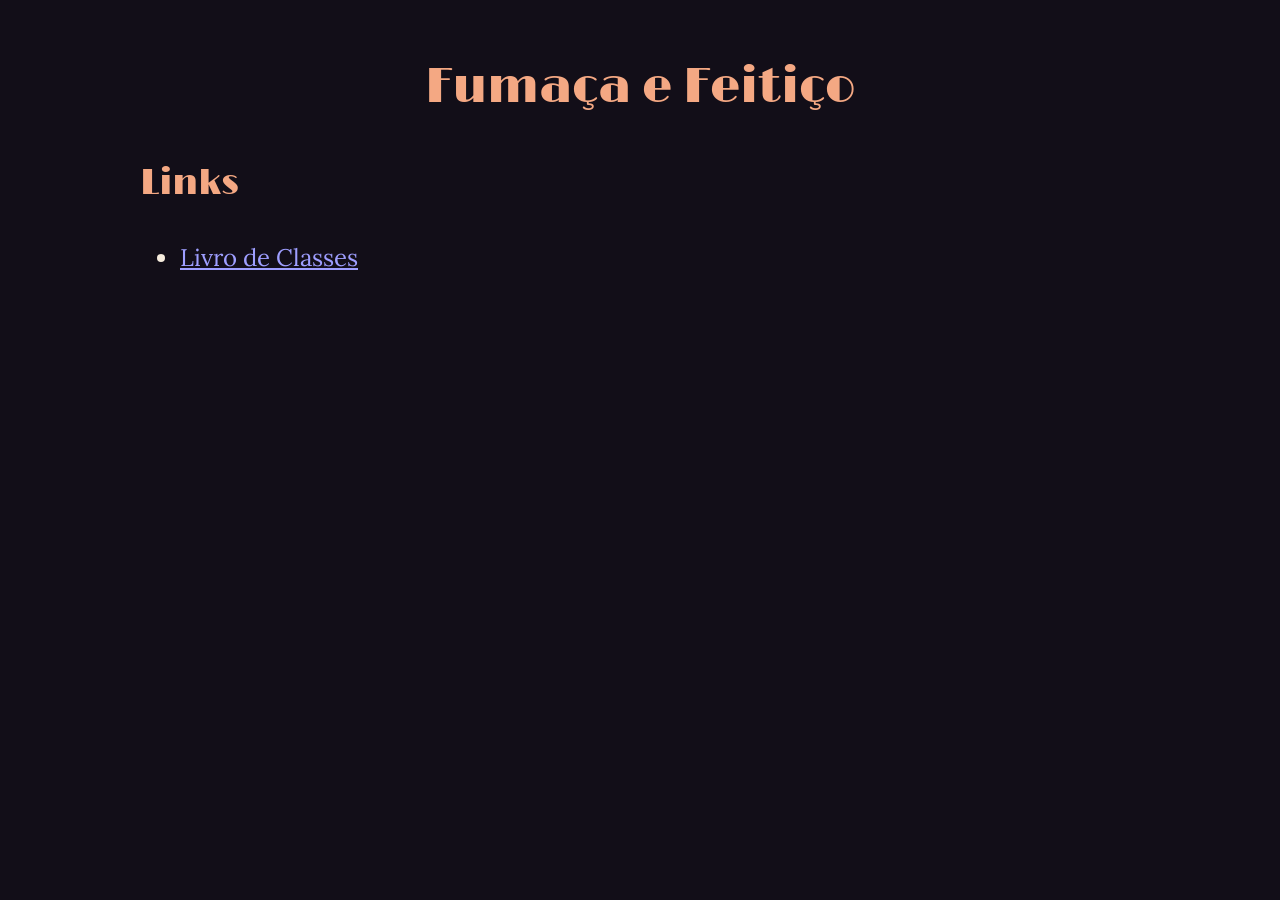
==== index.html @ 08080382 "feat: update title in FF-LC.html and add index.html with navigation links" ====
<!DOCTYPE html>
<html lang="pt-br">
<head>
    <meta charset="UTF-8">
    <meta name="viewport" content="width=device-width, initial-scale=1.0">
    <meta name="color-scheme" content="dark">
    <title>Fumaça e Feitiço - Página Inicial</title>

    <link rel="preconnect" href="https://fonts.googleapis.com">
    <link rel="preconnect" href="https://fonts.gstatic.com" crossorigin>
    <link href="https://fonts.googleapis.com/css2?family=Limelight&family=Lora:ital,wght@0,400..700;1,400..700&display=swap" rel="stylesheet">  
    <link rel="stylesheet" href="style.css">
</head>
<body>
    <h1>Fumaça e Feitiço</h1>

    <h2>Links</h2>
    <ul>
        <li><a href="ff-lc.html">Livro de Classes</a></li>
    </ul>
</body>
</html>
---- style.css ----
:root {
    --velvet-void: #120e18;
    --nebula-plum: #3b2a3f;
    --smoky-amethyst: #7a6d7f;
    --solar-flare: #e07a2e;
    --ember-glow: #f4a883;
    --stardust-mist: #f6ecdd;
}

body {
    background-color: var(--velvet-void);
    color: var(--stardust-mist);
    font-family: "Lora", serif;
    font-weight: 400;
    font-size: 1.5rem;
    line-height: 1.5;
    max-width: 1000px;
    margin: 0 auto;
    padding: 20px;
}

h1, h2, h3, h4 {
    color: var(--ember-glow);
    font-family: "Limelight", sans-serif;
    font-weight: 400;
}

h1 {text-align: center;}
h3 {font-size: 2.0rem;}

strong {
    font-weight: 600;
}

ul strong {
    color: var(--solar-flare);
}

hr {
    border: none;
    border-top: 1px solid var(--smoky-amethyst);
    margin: 40px 0;
}
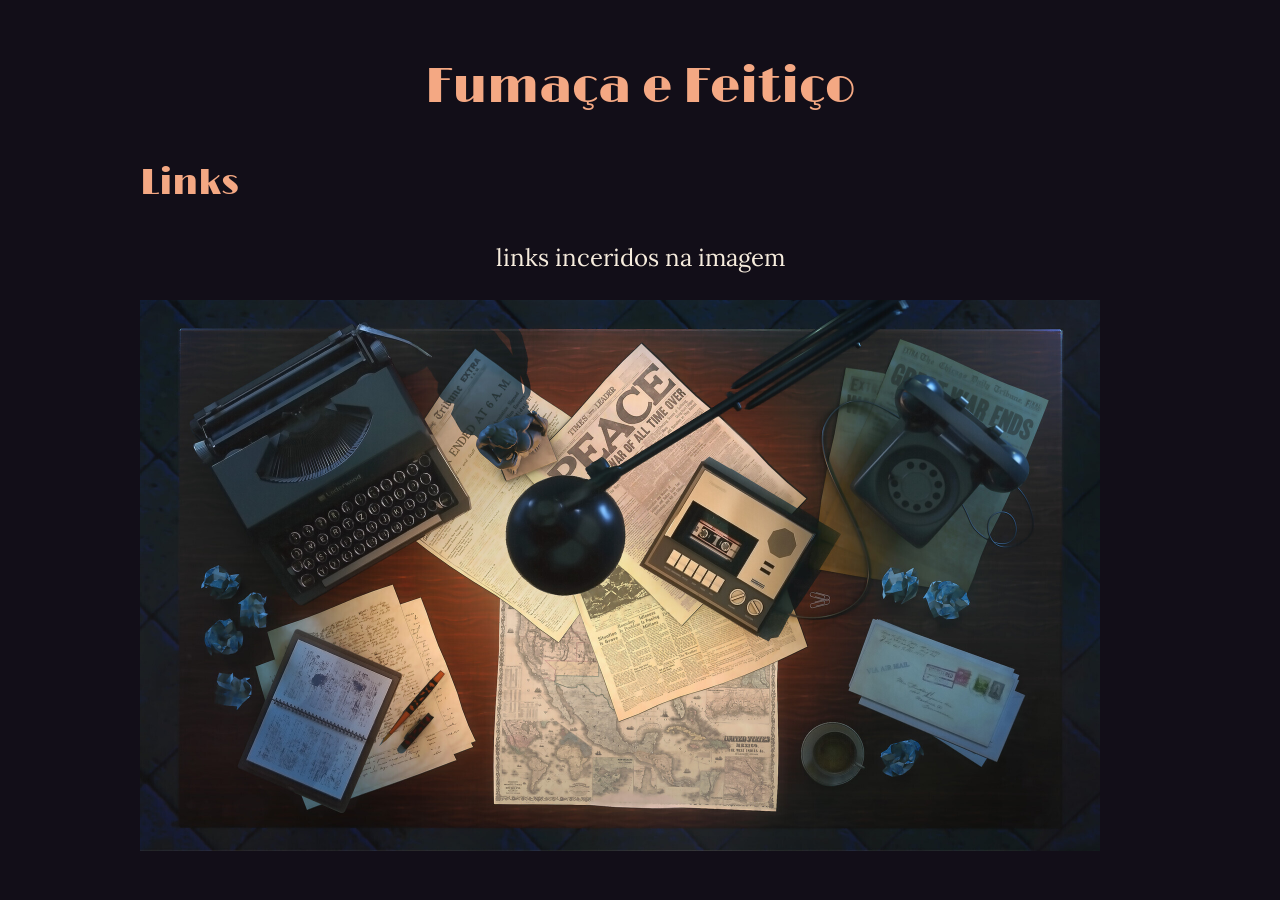
==== commit 228adbbd: "Refactor code structure for improved readability and maintainability" ====
--- a/index.html
+++ b/index.html
@@ -15,8 +15,10 @@
     <h1>Fumaça e Feitiço</h1>
 
     <h2>Links</h2>
-    <ul>
-        <li><a href="ff-lc.html">Livro de Classes</a></li>
-    </ul>
+    <p style="text-align: center;">links inceridos na imagem</p>
+    <img src="images/index-images/desk-index-1920.jpg" width="960" alt="mesa com links" usemap="#mesa">
+    <map name="mesa">
+        <area shape="poly" coords="95, 465, 156, 328, 263, 374, 203, 512" href="ff-lc.html" alt="Livro de Classes" title="Livro de Classes">
+    </map>
 </body>
 </html>
--- a/style.css
+++ b/style.css
@@ -16,7 +16,7 @@
     line-height: 1.5;
     max-width: 1000px;
     margin: 0 auto;
-    padding: 20px;
+    padding:20px;
 }
 
 h1, h2, h3, h4 {
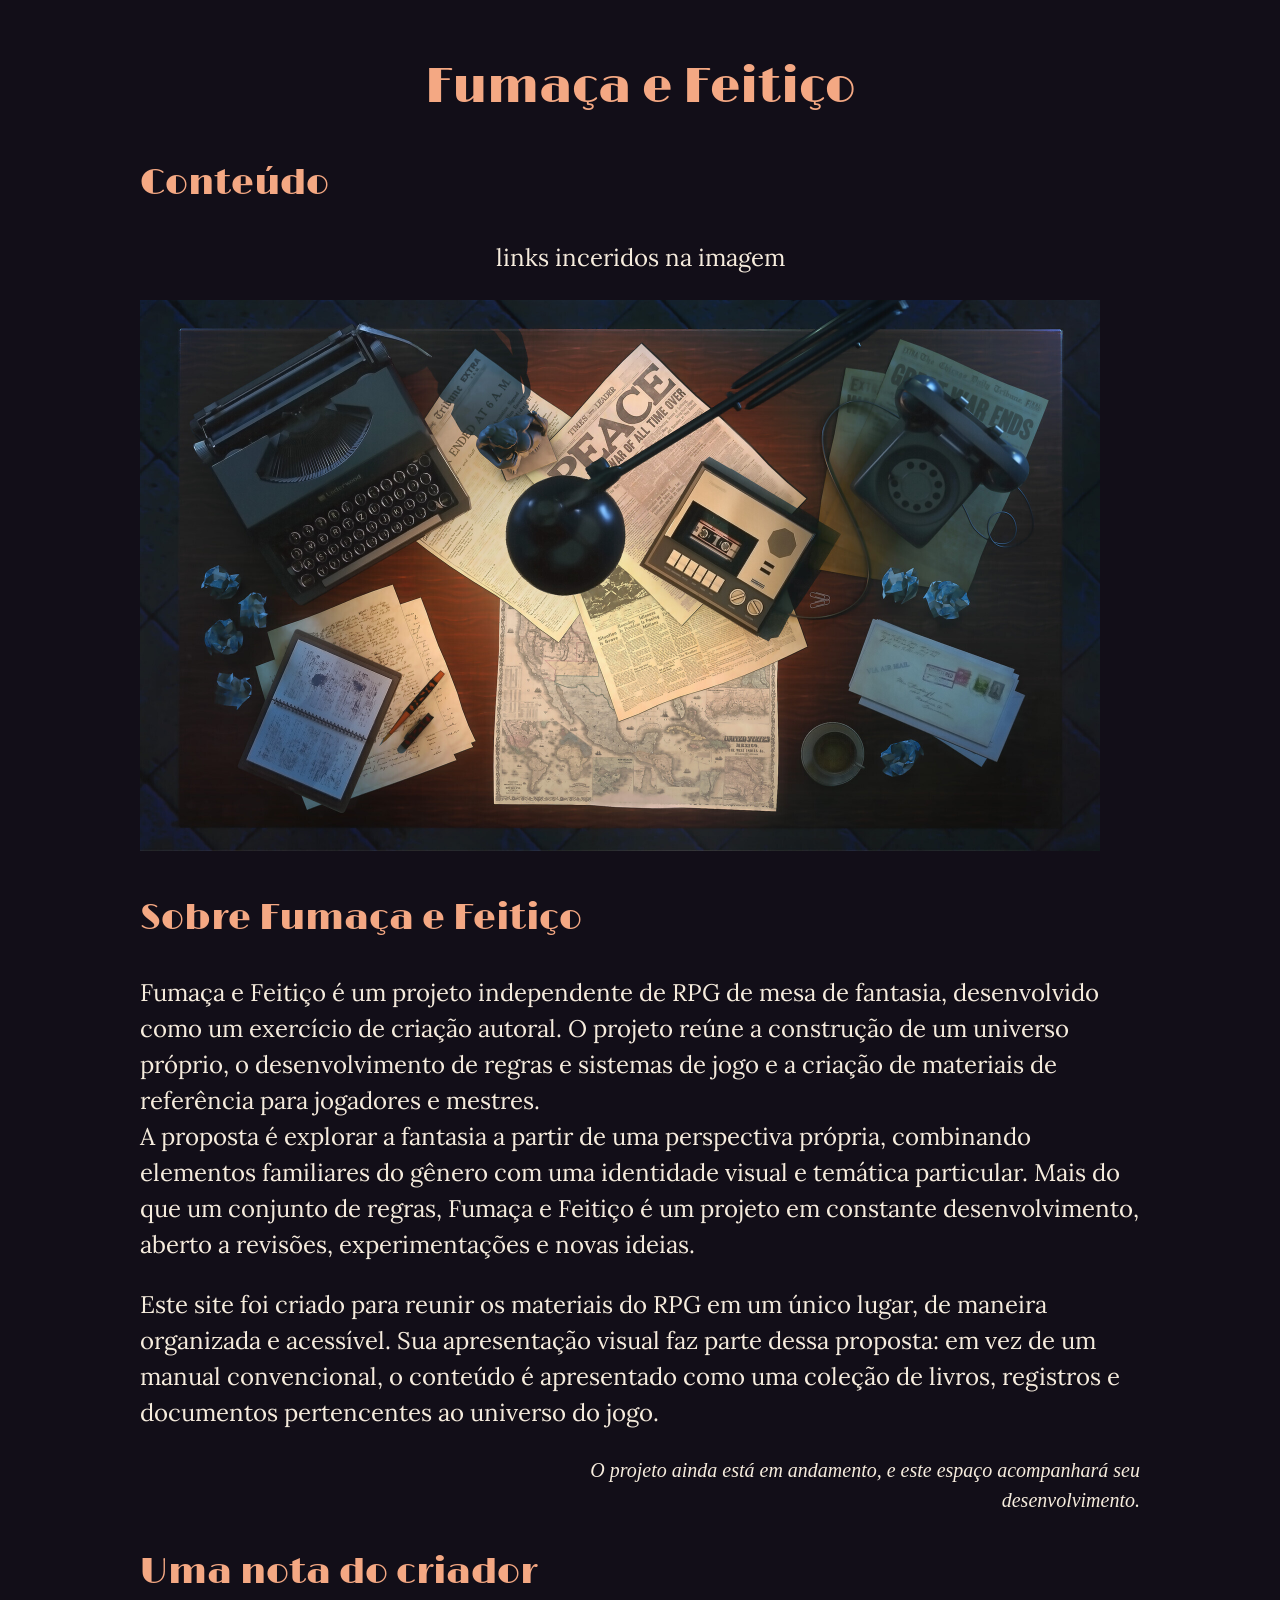
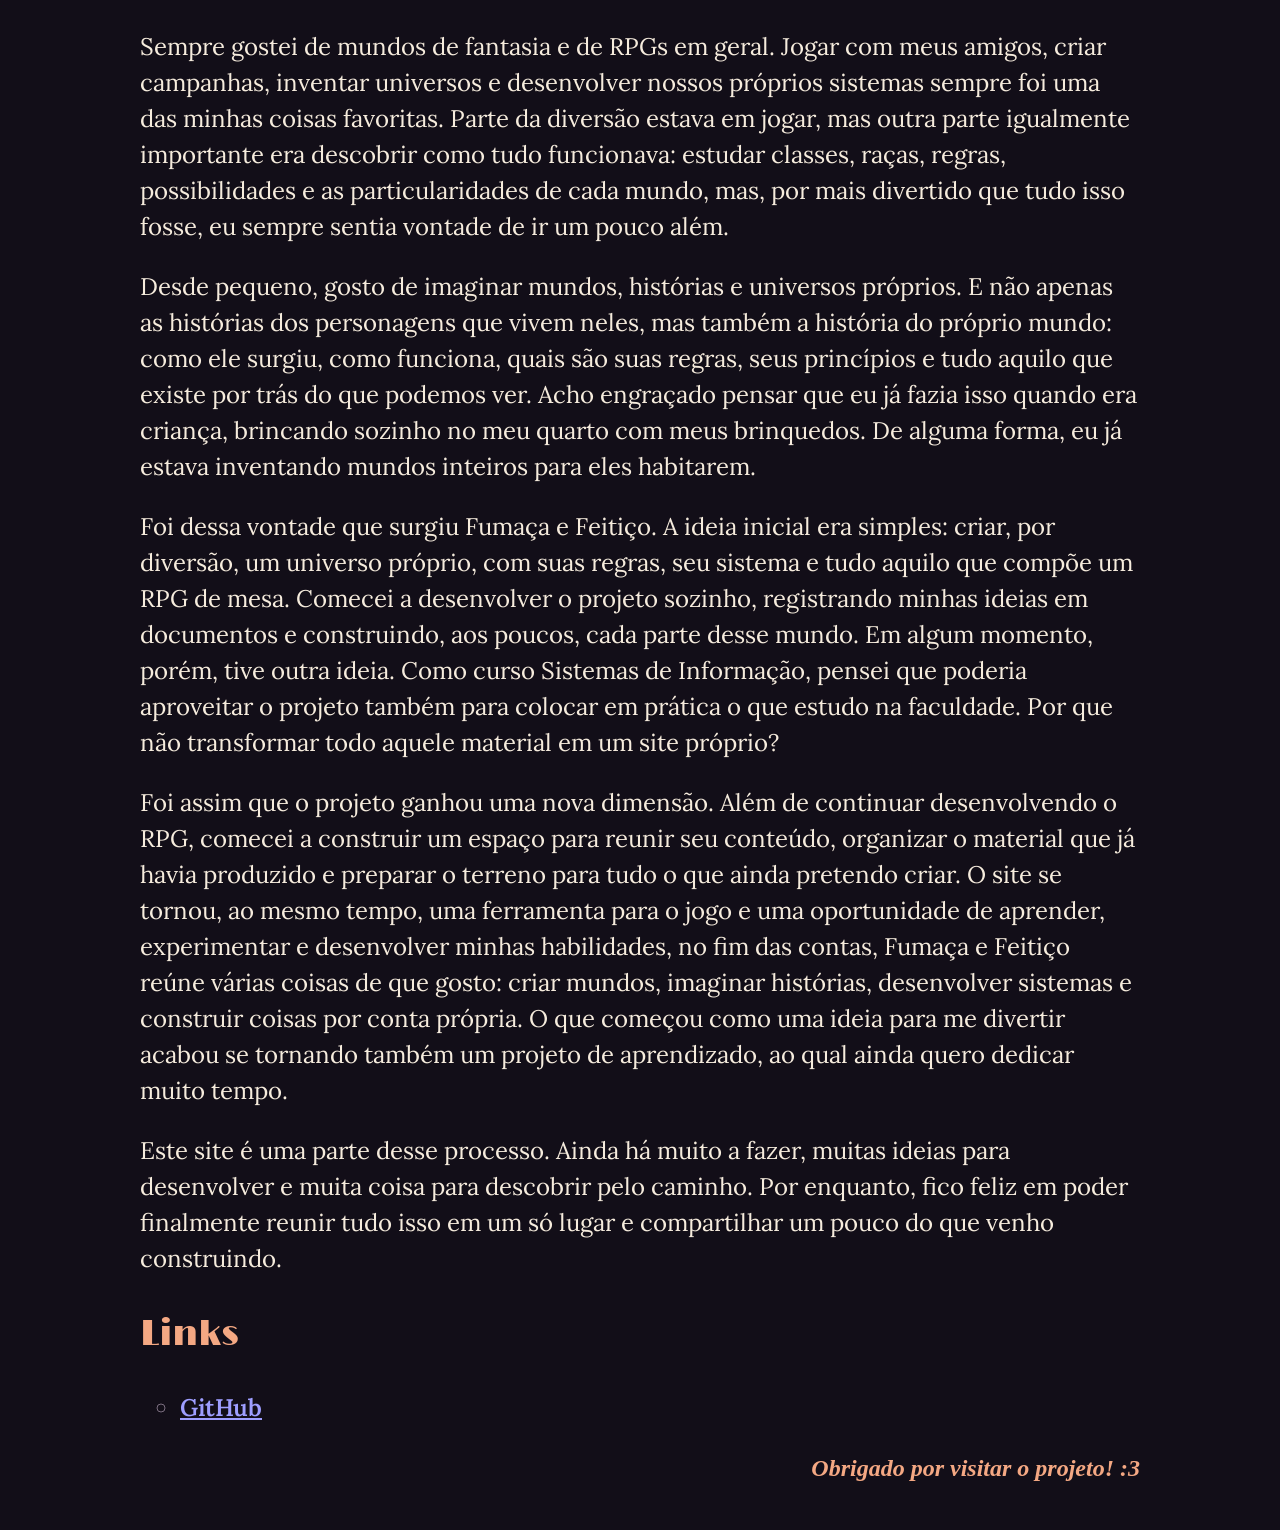
==== commit d4533084: "feat: update index.html with new sections and creator's note; improve content organization" ====
--- a/index.html
+++ b/index.html
@@ -14,11 +14,31 @@
 <body>
     <h1>Fumaça e Feitiço</h1>
 
-    <h2>Links</h2>
+    <h2>Conteúdo</h2>
     <p style="text-align: center;">links inceridos na imagem</p>
     <img src="images/index-images/desk-index-1920.jpg" width="960" alt="mesa com links" usemap="#mesa">
+    
     <map name="mesa">
+        <area shape="poly" coords="353, 504, 639, 512, 667, 346, 676, 235, 667, 200, 576, 116, 364, 298" href="ff-world.html" alt="Um Breve Resumo Quase Completo do Mundo Conhecido" title="Um Breve Resumo Quase Completo do Mundo Conhecido">
         <area shape="poly" coords="95, 465, 156, 328, 263, 374, 203, 512" href="ff-lc.html" alt="Livro de Classes" title="Livro de Classes">
     </map>
+
+    <h2>Sobre Fumaça e Feitiço</h2>
+
+    <p>Fumaça e Feitiço é um projeto independente de RPG de mesa de fantasia, desenvolvido como um exercício de criação autoral. O projeto reúne a construção de um universo próprio, o desenvolvimento de regras e sistemas de jogo e a criação de materiais de referência para jogadores e mestres. <br>A proposta é explorar a fantasia a partir de uma perspectiva própria, combinando elementos familiares do gênero com uma identidade visual e temática particular. Mais do que um conjunto de regras, Fumaça e Feitiço é um projeto em constante desenvolvimento, aberto a revisões, experimentações e novas ideias.</p>
+    <p>Este site foi criado para reunir os materiais do RPG em um único lugar, de maneira organizada e acessível. Sua apresentação visual faz parte dessa proposta: em vez de um manual convencional, o conteúdo é apresentado como uma coleção de livros, registros e documentos pertencentes ao universo do jogo.</p>
+    <p class="note">O projeto ainda está em andamento, e este espaço acompanhará seu desenvolvimento.</p>
+
+    <h2>Uma nota do criador</h2>
+    <p>Sempre gostei de mundos de fantasia e de RPGs em geral. Jogar com meus amigos, criar campanhas, inventar universos e desenvolver nossos próprios sistemas sempre foi uma das minhas coisas favoritas. Parte da diversão estava em jogar, mas outra parte igualmente importante era descobrir como tudo funcionava: estudar classes, raças, regras, possibilidades e as particularidades de cada mundo, mas, por mais divertido que tudo isso fosse, eu sempre sentia vontade de ir um pouco além.</p>
+    <p>Desde pequeno, gosto de imaginar mundos, histórias e universos próprios. E não apenas as histórias dos personagens que vivem neles, mas também a história do próprio mundo: como ele surgiu, como funciona, quais são suas regras, seus princípios e tudo aquilo que existe por trás do que podemos ver. Acho engraçado pensar que eu já fazia isso quando era criança, brincando sozinho no meu quarto com meus brinquedos. De alguma forma, eu já estava inventando mundos inteiros para eles habitarem.</p>
+    <p>Foi dessa vontade que surgiu Fumaça e Feitiço. A ideia inicial era simples: criar, por diversão, um universo próprio, com suas regras, seu sistema e tudo aquilo que compõe um RPG de mesa. Comecei a desenvolver o projeto sozinho, registrando minhas ideias em documentos e construindo, aos poucos, cada parte desse mundo. Em algum momento, porém, tive outra ideia. Como curso Sistemas de Informação, pensei que poderia aproveitar o projeto também para colocar em prática o que estudo na faculdade. Por que não transformar todo aquele material em um site próprio?</p>
+    <p>Foi assim que o projeto ganhou uma nova dimensão. Além de continuar desenvolvendo o RPG, comecei a construir um espaço para reunir seu conteúdo, organizar o material que já havia produzido e preparar o terreno para tudo o que ainda pretendo criar. O site se tornou, ao mesmo tempo, uma ferramenta para o jogo e uma oportunidade de aprender, experimentar e desenvolver minhas habilidades, no fim das contas, Fumaça e Feitiço reúne várias coisas de que gosto: criar mundos, imaginar histórias, desenvolver sistemas e construir coisas por conta própria. O que começou como uma ideia para me divertir acabou se tornando também um projeto de aprendizado, ao qual ainda quero dedicar muito tempo.</p>
+    <p>Este site é uma parte desse processo. Ainda há muito a fazer, muitas ideias para desenvolver e muita coisa para descobrir pelo caminho. Por enquanto, fico feliz em poder finalmente reunir tudo isso em um só lugar e compartilhar um pouco do que venho construindo.</p>
+    <h2>Links</h2>
+    <ul>
+        <li><strong><a href="https://github.com/GabrielAlgumaCoisa">GitHub</a></strong></li>
+    </ul>
+    <p style="color: #f4a883; text-align: end; font-style: italic;"><strong>Obrigado por visitar o projeto! :3</strong></p>
 </body>
 </html>
--- a/style.css
+++ b/style.css
@@ -26,7 +26,6 @@
 }
 
 h1 {text-align: center;}
-h3 {font-size: 2.0rem;}
 
 strong {
     font-weight: 600;
@@ -40,4 +39,54 @@
     border: none;
     border-top: 1px solid var(--smoky-amethyst);
     margin: 40px 0;
-}+}
+
+.note {
+    text-align: end;
+    font-style: italic;
+    font-size: 1.25rem;
+    margin-left: 350px;
+    color: var();
+    strong {
+        color: var(--solar-flare);
+    }
+}
+
+blockquote {
+    text-align: end;
+    font-size: 1.25rem;
+}
+
+blockquote p {
+    font-style: italic;
+}
+
+ol {
+    list-style-type: upper-roman;
+    ::marker {
+        color: var(--smoky-amethyst);
+    }
+}
+
+ul {
+    list-style-type: circle;
+    ::marker {
+    color: var(--smoky-amethyst);
+    }
+}
+
+dl {
+    display: grid;
+    grid-template-columns: max-content 1fr;
+    gap: 4px 16px;
+}
+
+dt {
+    font-weight: bold;
+}
+
+dd {
+    margin-left: 0;
+}
+
+
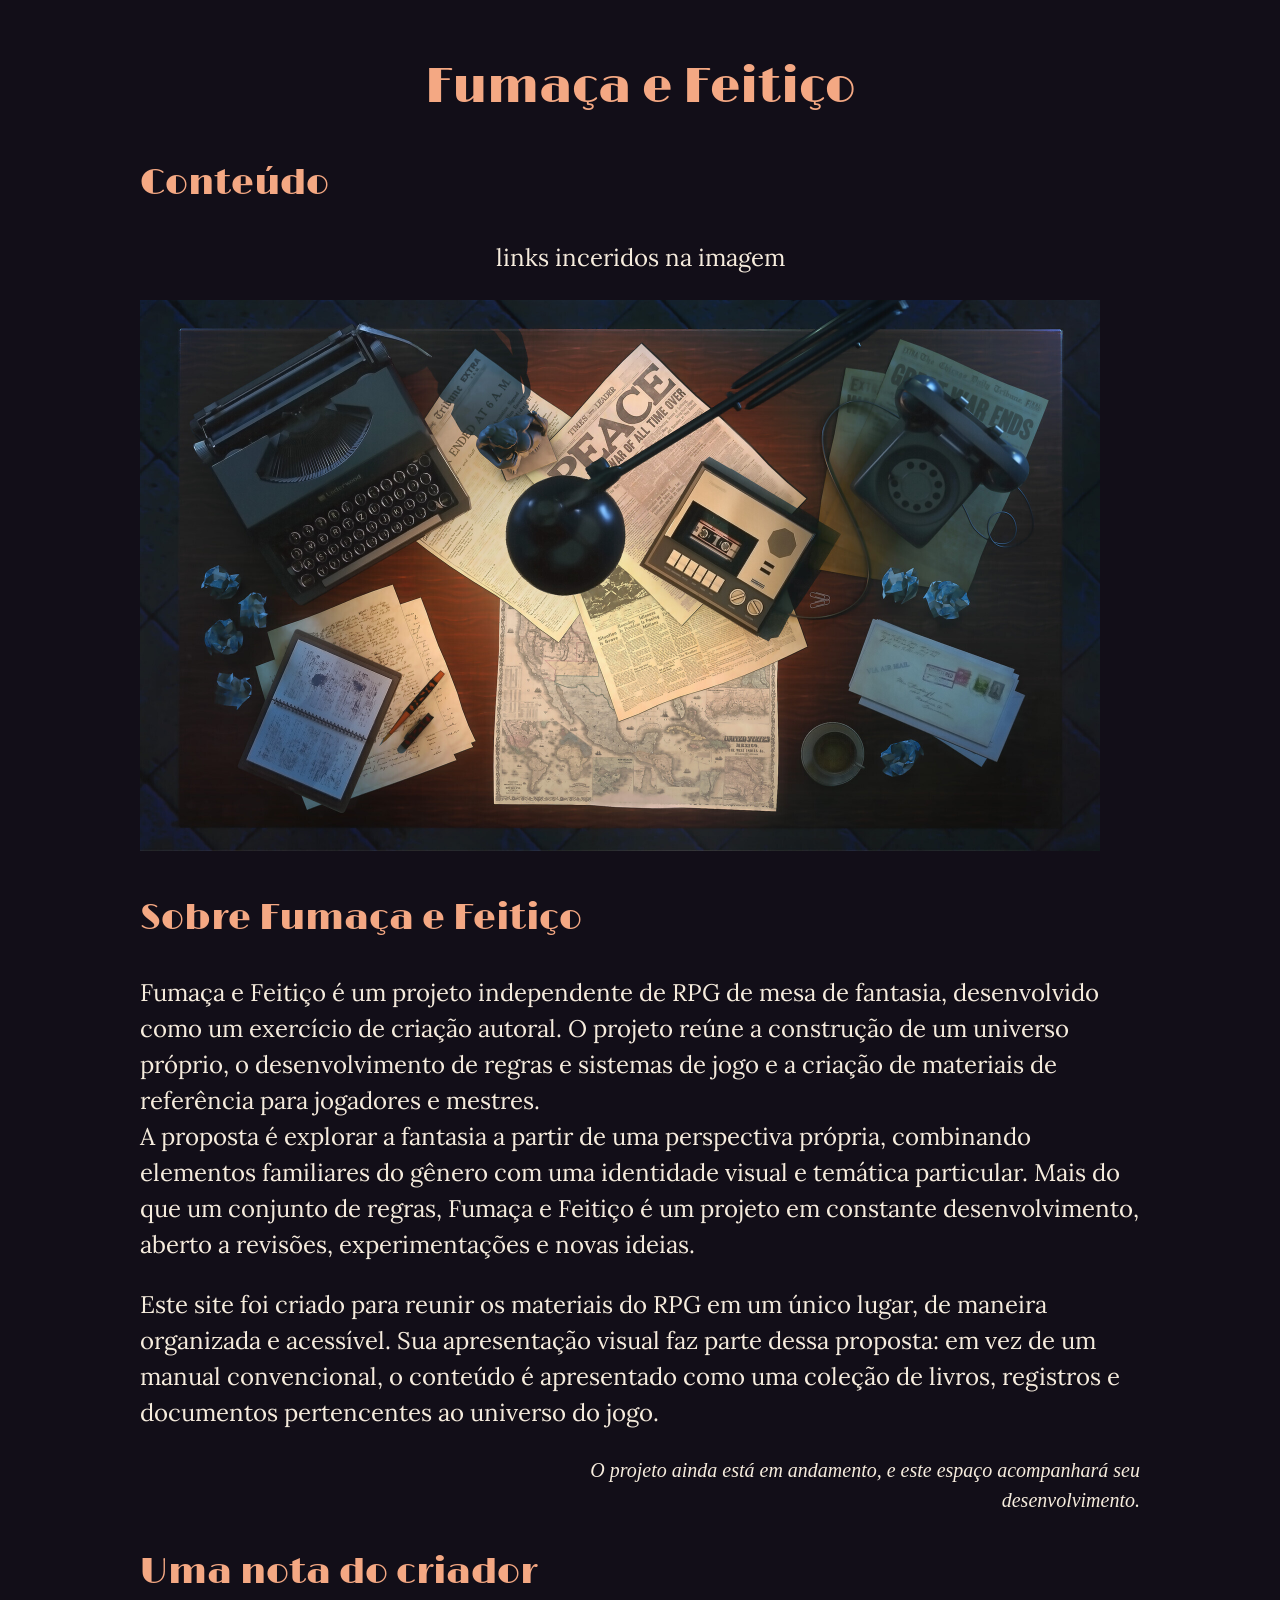
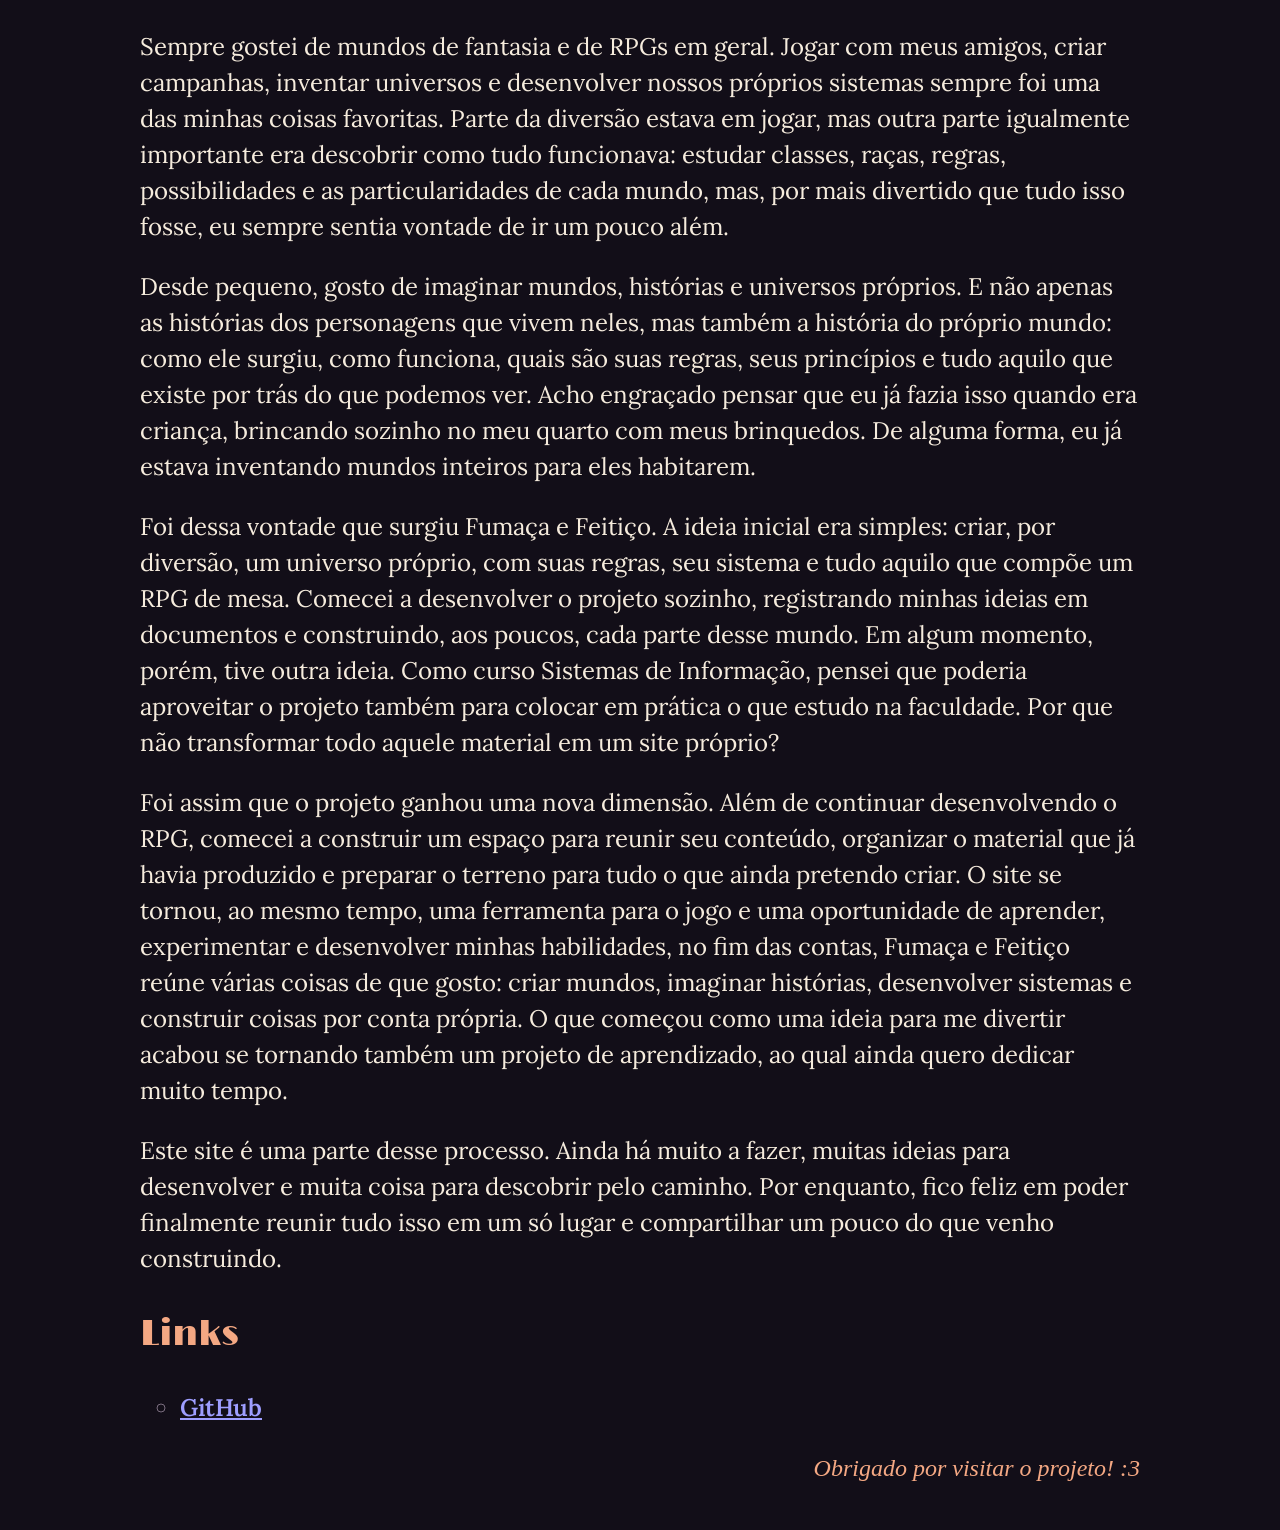
==== commit 4cd099b9: "feat: update index.html to use a new ID for the project visit message; add corresponding styles in s" ====
--- a/index.html
+++ b/index.html
@@ -39,6 +39,6 @@
     <ul>
         <li><strong><a href="https://github.com/GabrielAlgumaCoisa">GitHub</a></strong></li>
     </ul>
-    <p style="color: #f4a883; text-align: end; font-style: italic;"><strong>Obrigado por visitar o projeto! :3</strong></p>
+    <p id="indlast">Obrigado por visitar o projeto! :3</p>
 </body>
 </html>
--- a/style.css
+++ b/style.css
@@ -90,3 +90,8 @@
 }
 
 
+#indlast {
+    color: var(--ember-glow);
+    text-align: end;
+    font-style: italic;
+}
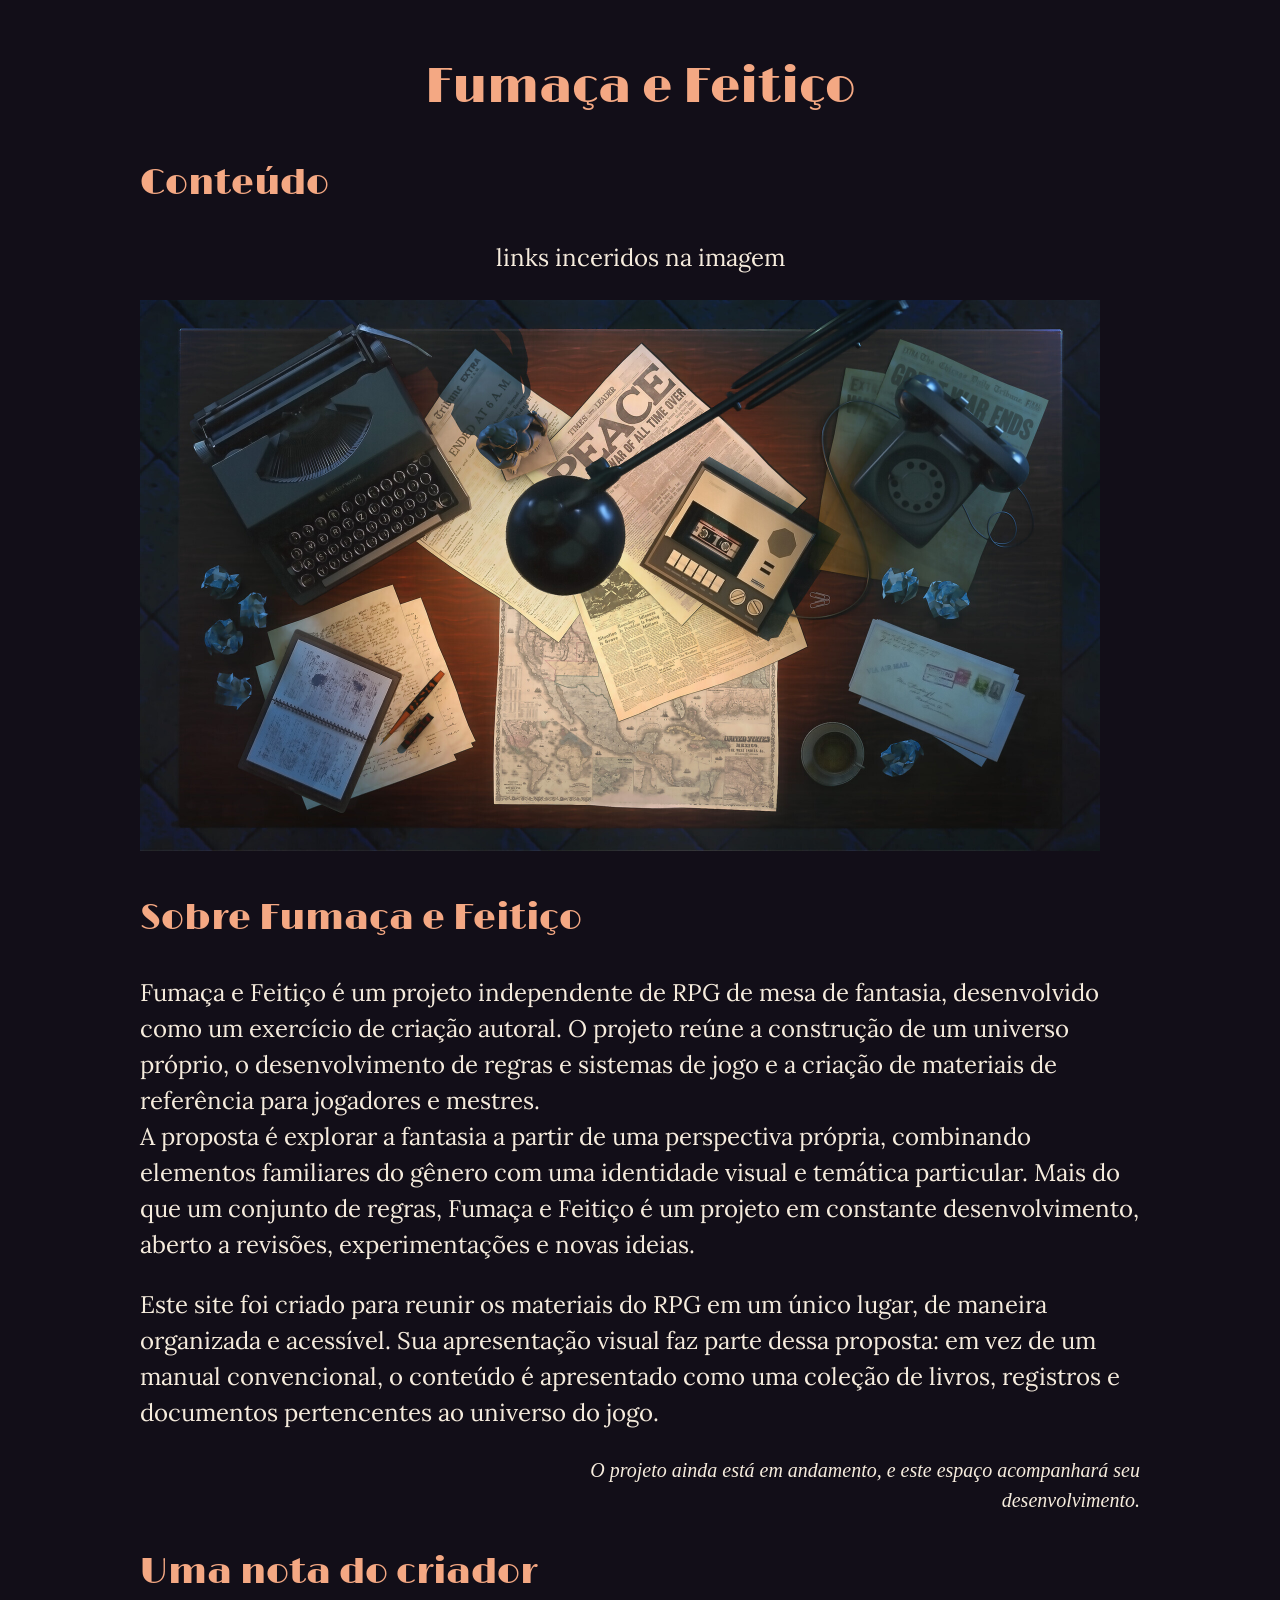
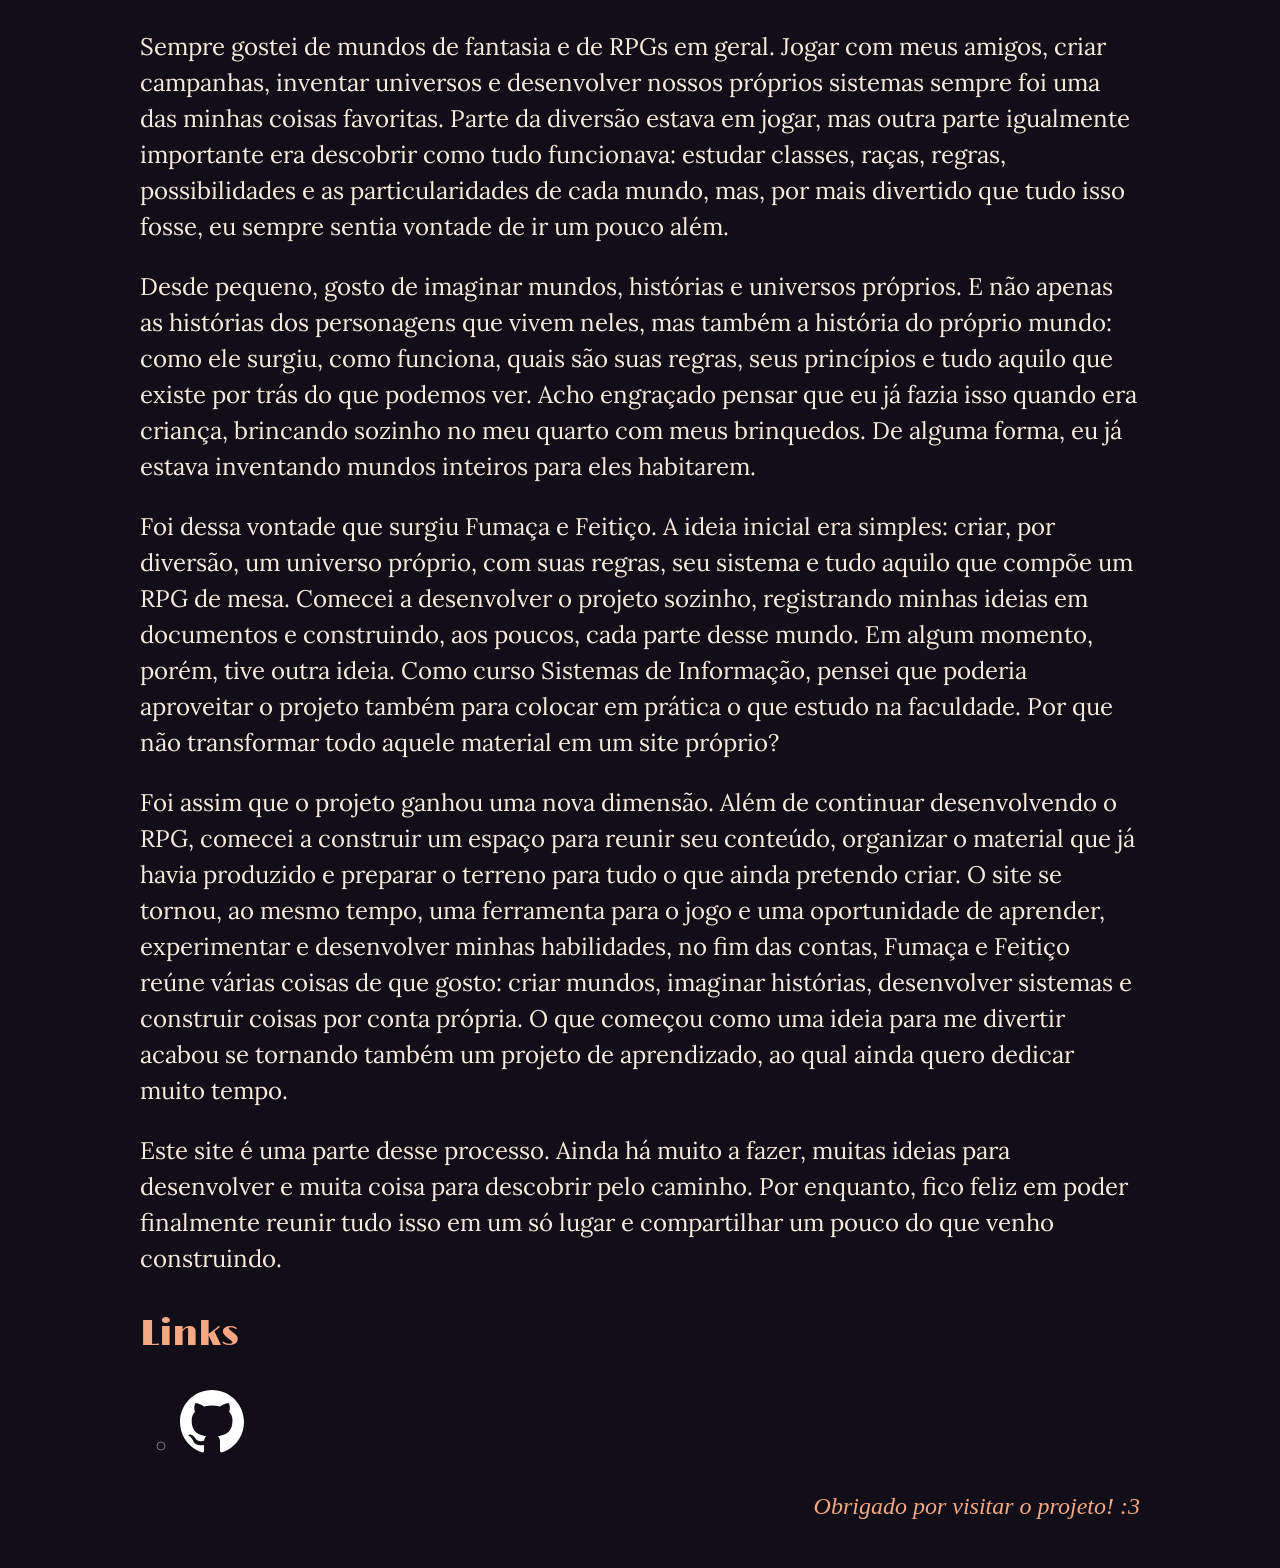
==== commit f81b8110: "feat: update index.html to display GitHub link as an icon; add github-dark.svg for improved visual r" ====
--- a/index.html
+++ b/index.html
@@ -37,7 +37,11 @@
     <p>Este site é uma parte desse processo. Ainda há muito a fazer, muitas ideias para desenvolver e muita coisa para descobrir pelo caminho. Por enquanto, fico feliz em poder finalmente reunir tudo isso em um só lugar e compartilhar um pouco do que venho construindo.</p>
     <h2>Links</h2>
     <ul>
-        <li><strong><a href="https://github.com/GabrielAlgumaCoisa">GitHub</a></strong></li>
+        <li>
+            <a href="https://github.com/GabrielAlgumaCoisa">
+                <img src="images/index-images/github-dark.svg" alt="github" height="64">
+            </a>
+        </li>
     </ul>
     <p id="indlast">Obrigado por visitar o projeto! :3</p>
 </body>
--- a/style.css
+++ b/style.css
@@ -19,13 +19,14 @@
     padding:20px;
 }
 
-h1, h2, h3, h4 {
+h1, h2, h3, h4, h5 {
     color: var(--ember-glow);
     font-family: "Limelight", sans-serif;
     font-weight: 400;
 }
 
 h1 {text-align: center;}
+
 
 strong {
     font-weight: 600;
@@ -50,6 +51,12 @@
     strong {
         color: var(--solar-flare);
     }
+}
+
+#indlast {
+    color: var(--ember-glow);
+    text-align: end;
+    font-style: italic;
 }
 
 blockquote {
@@ -89,9 +96,3 @@
     margin-left: 0;
 }
 
-
-#indlast {
-    color: var(--ember-glow);
-    text-align: end;
-    font-style: italic;
-}
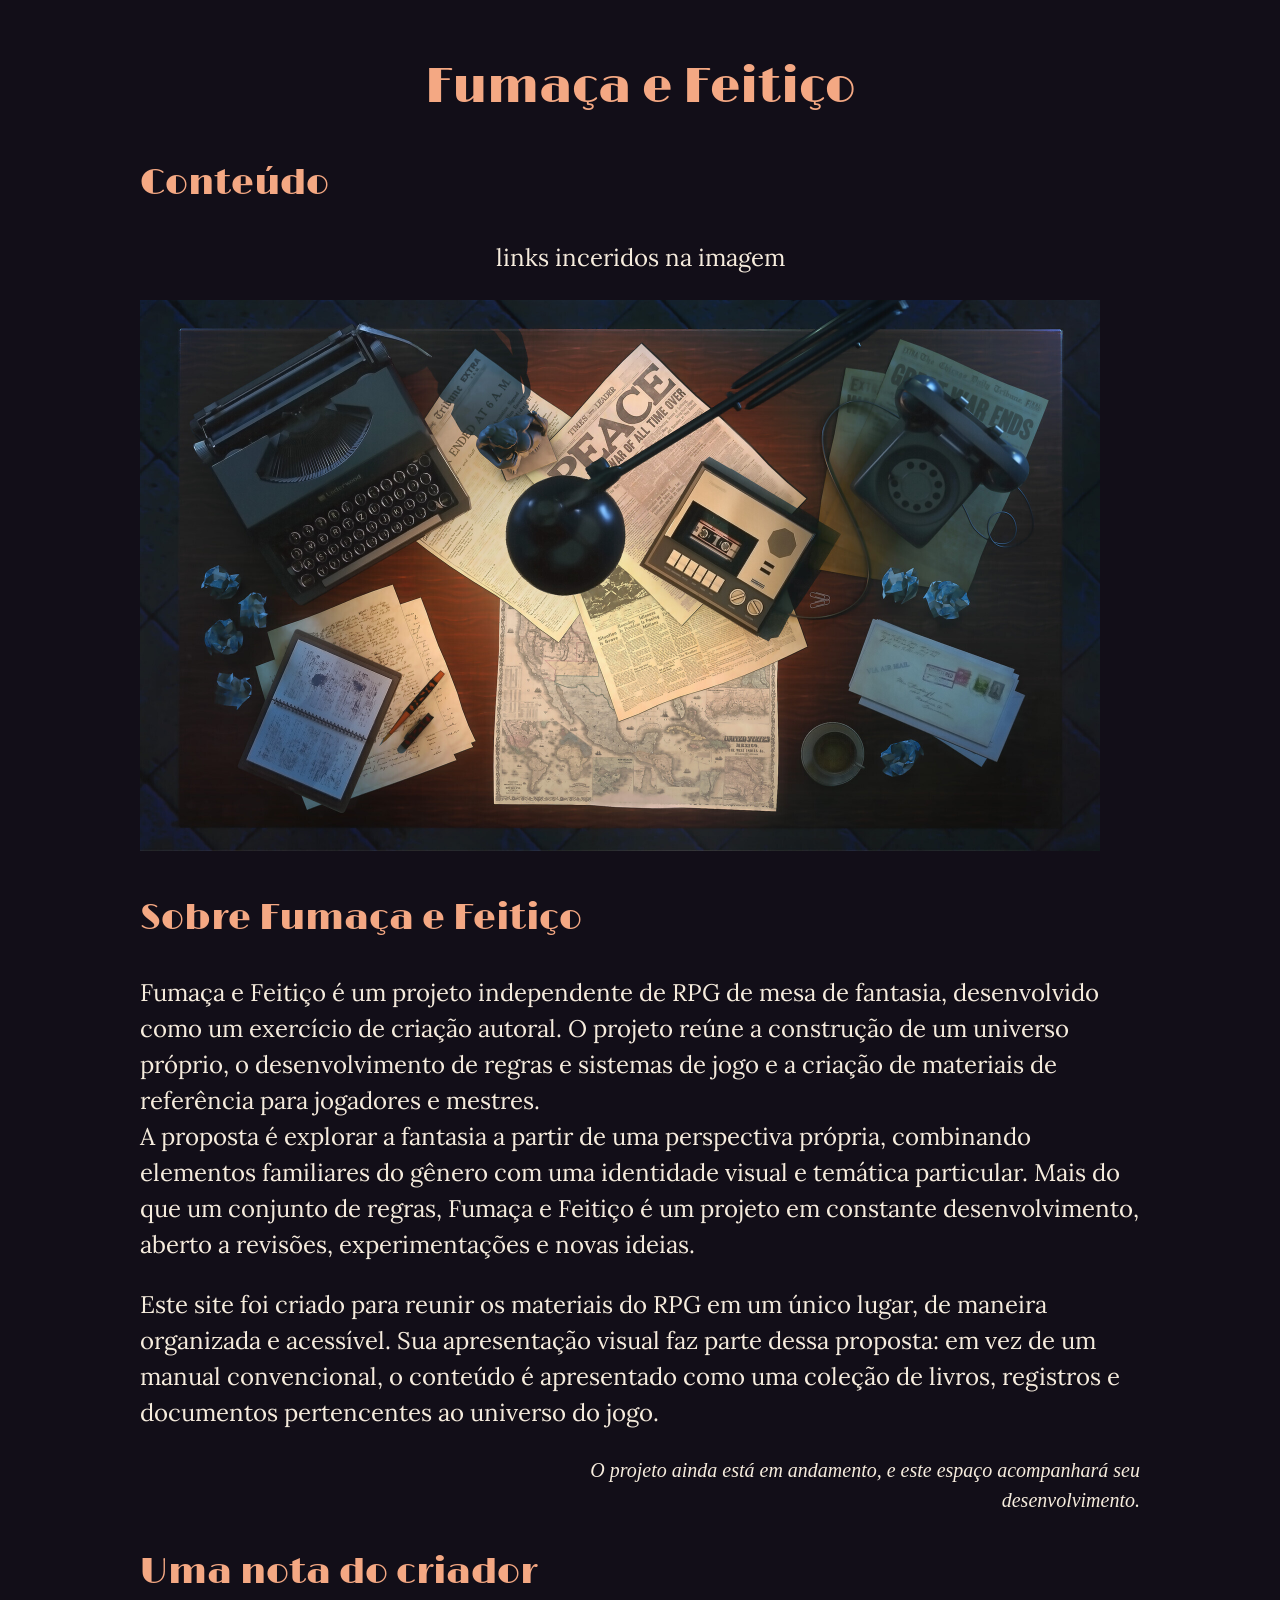
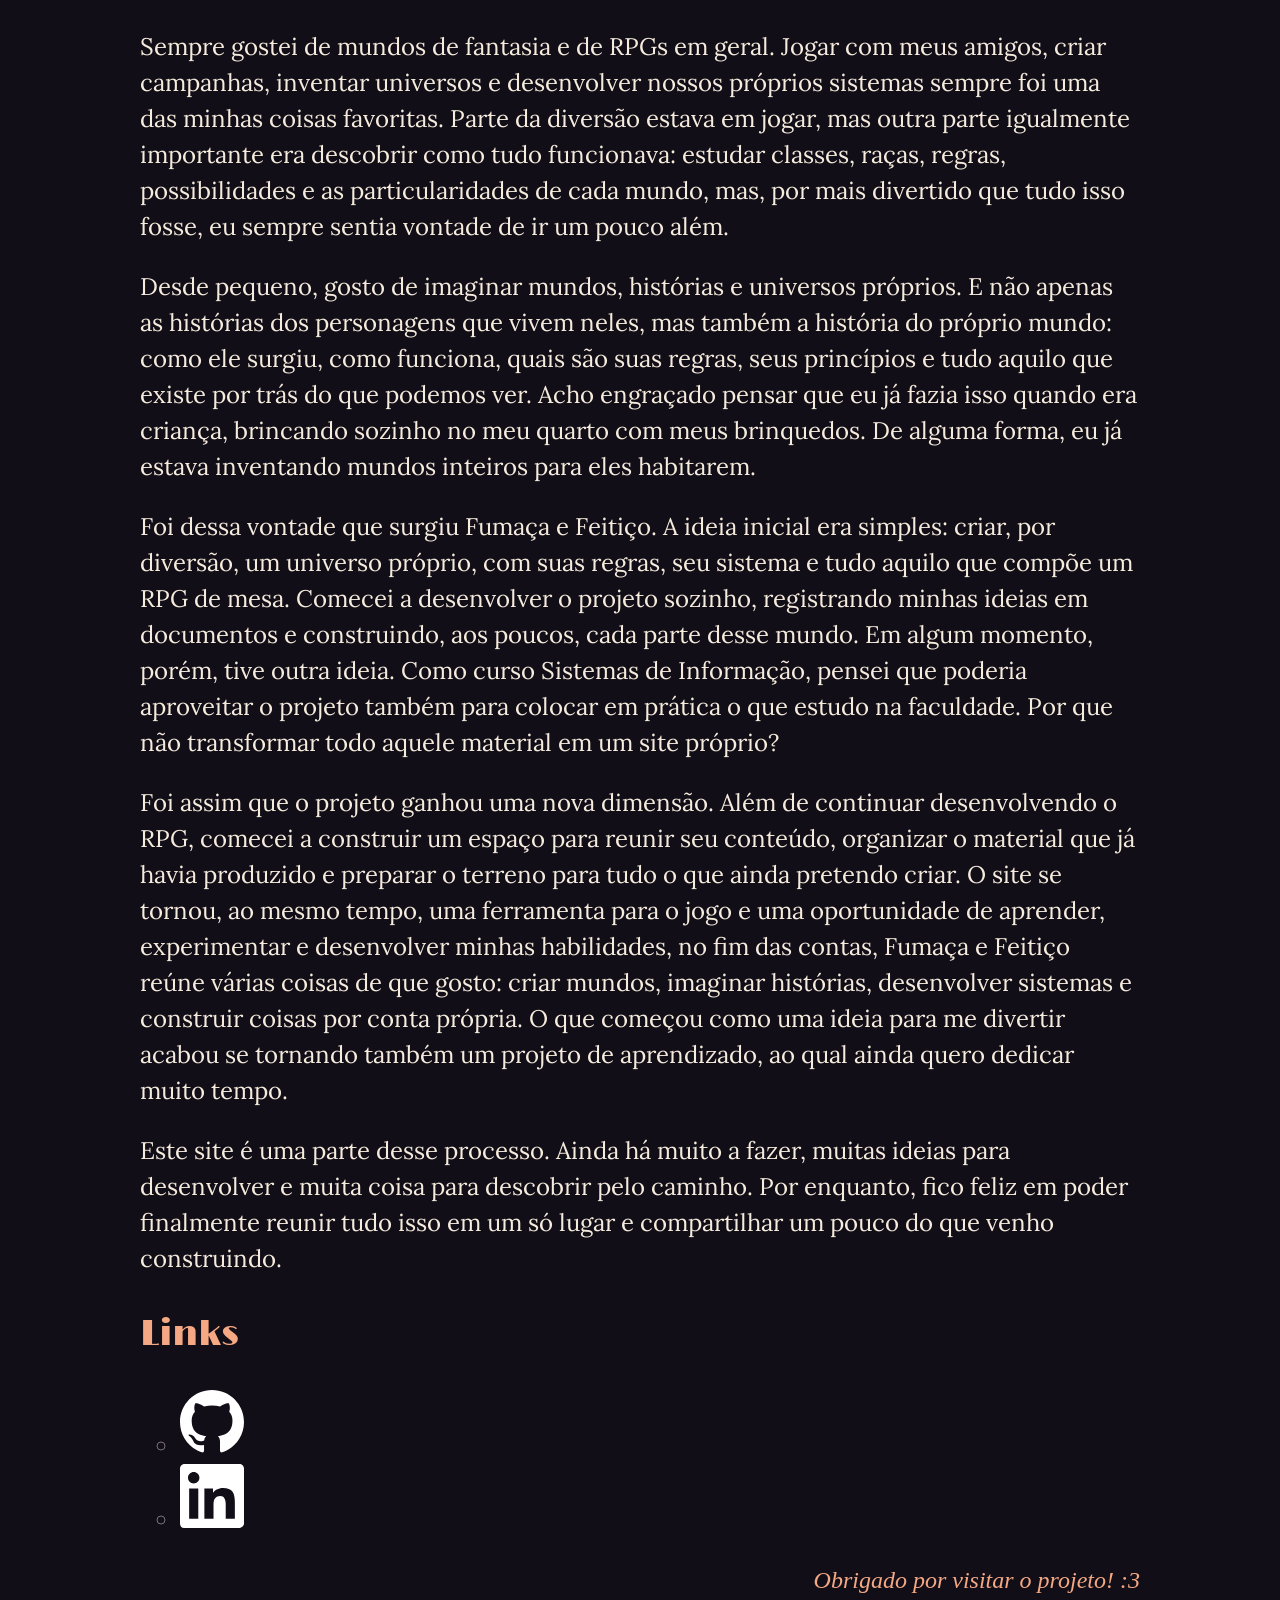
==== commit 73e298e0: "feat: add LinkedIn icon to index.html and include corresponding SVG file" ====
--- a/index.html
+++ b/index.html
@@ -42,6 +42,11 @@
                 <img src="images/index-images/github-dark.svg" alt="github" height="64">
             </a>
         </li>
+        <li>
+            <a href="https://www.linkedin.com/in/gabriel-macedo-81b163448/">
+                <img src="images/index-images/linkedin-app-white-icon.svg" alt="Linkedin" height="64">
+            </a>
+        </li>
     </ul>
     <p id="indlast">Obrigado por visitar o projeto! :3</p>
 </body>
